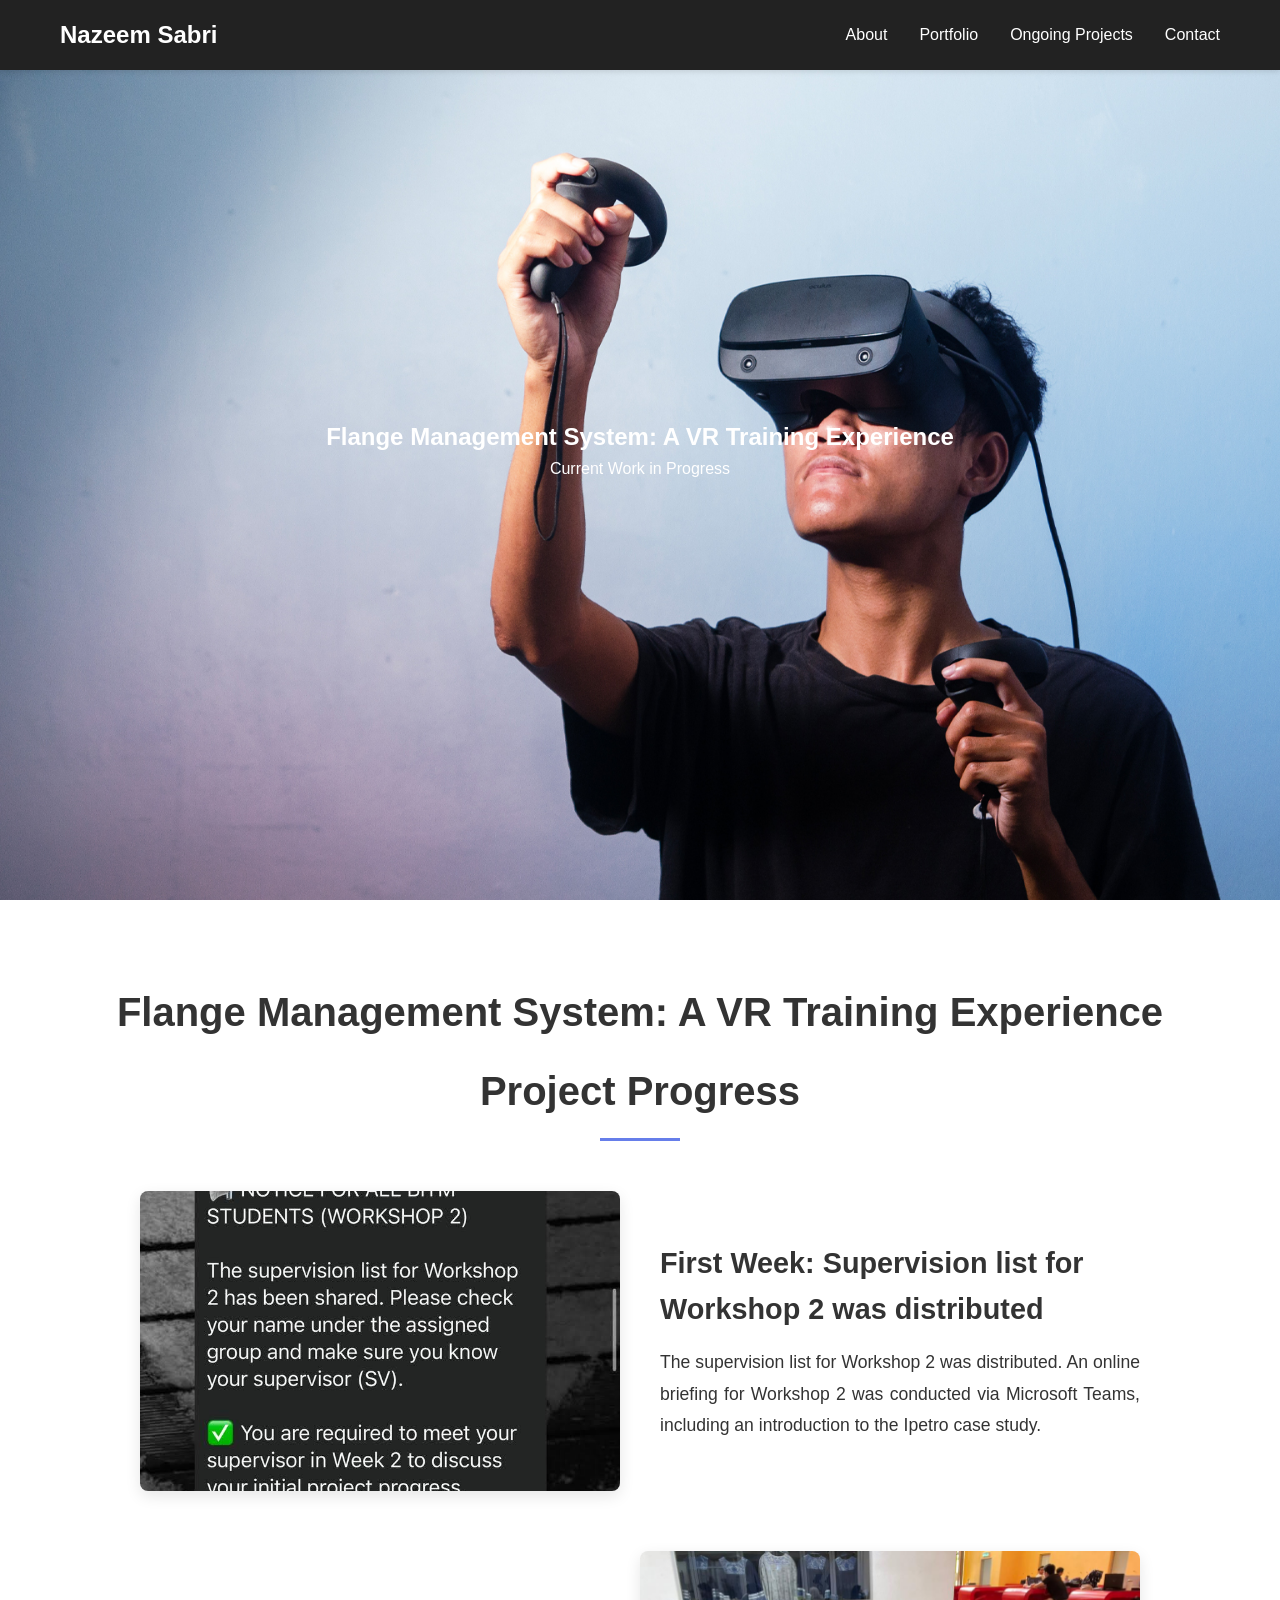
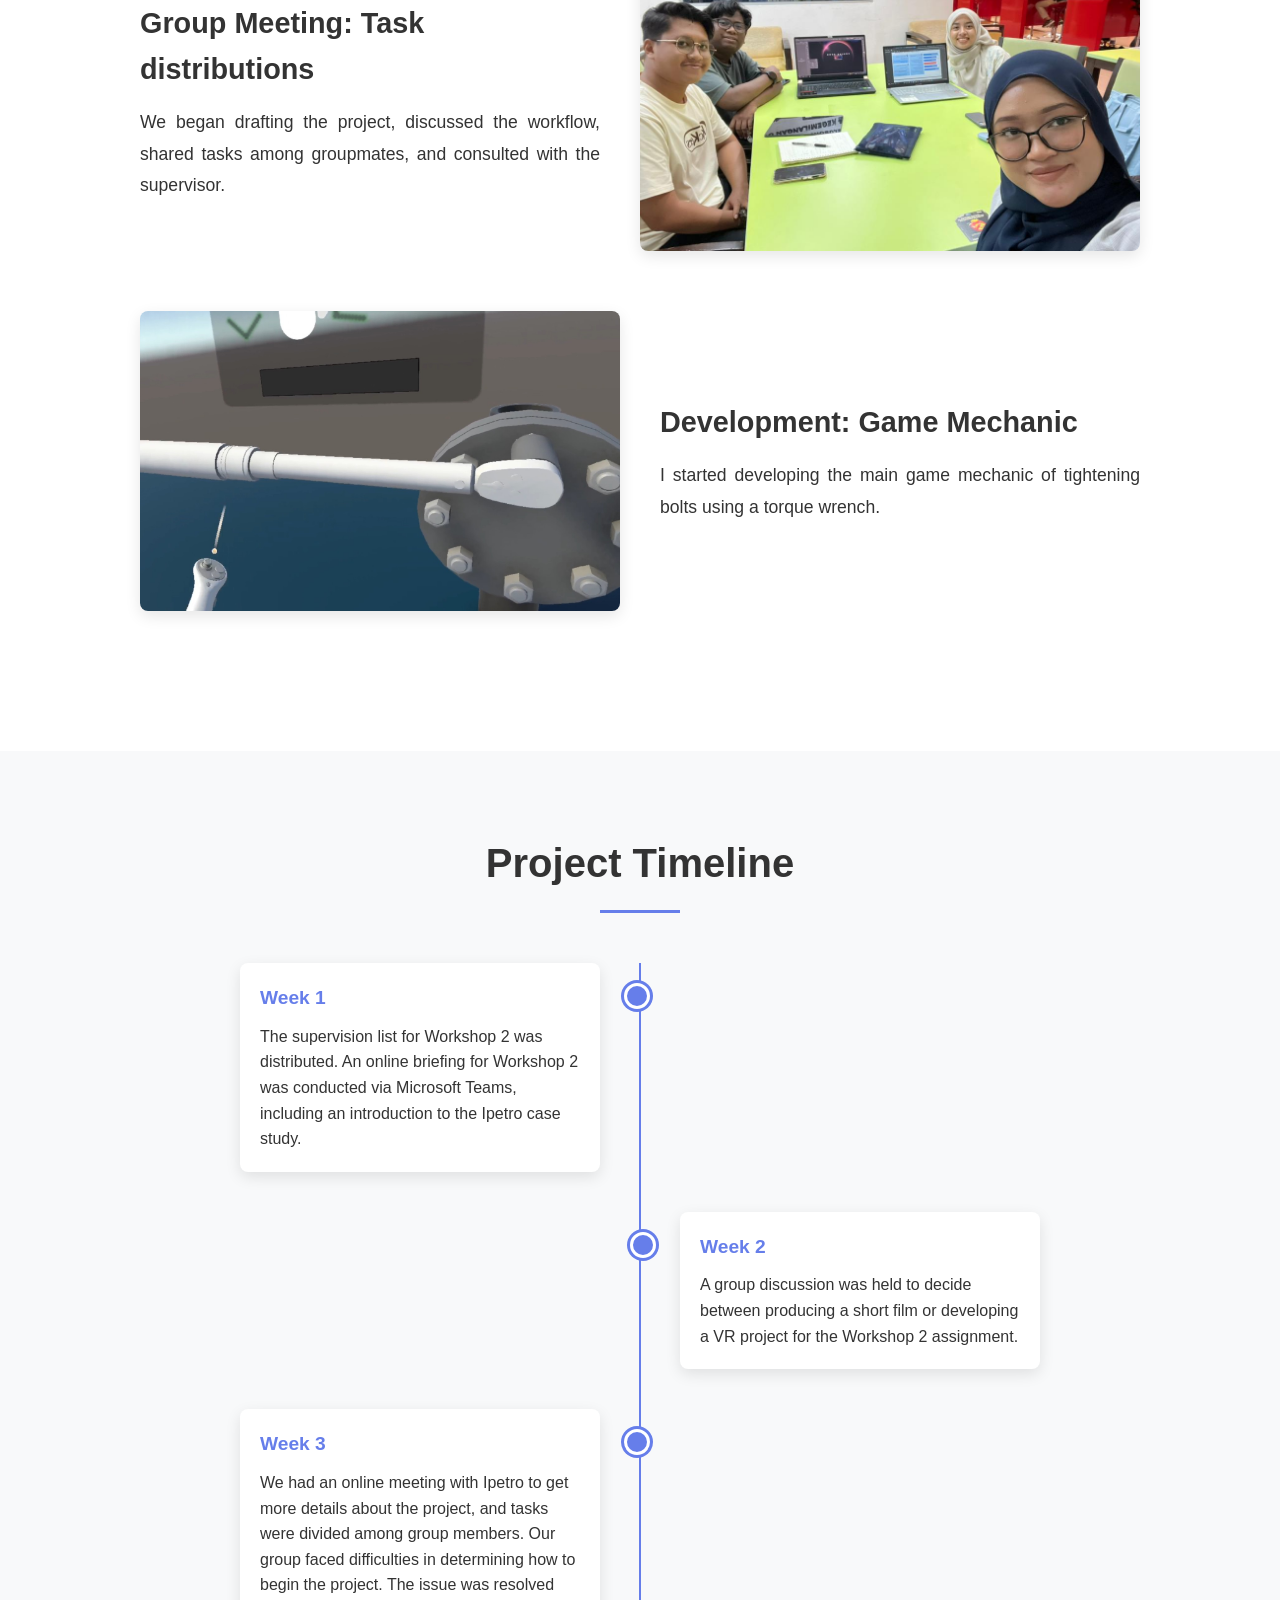
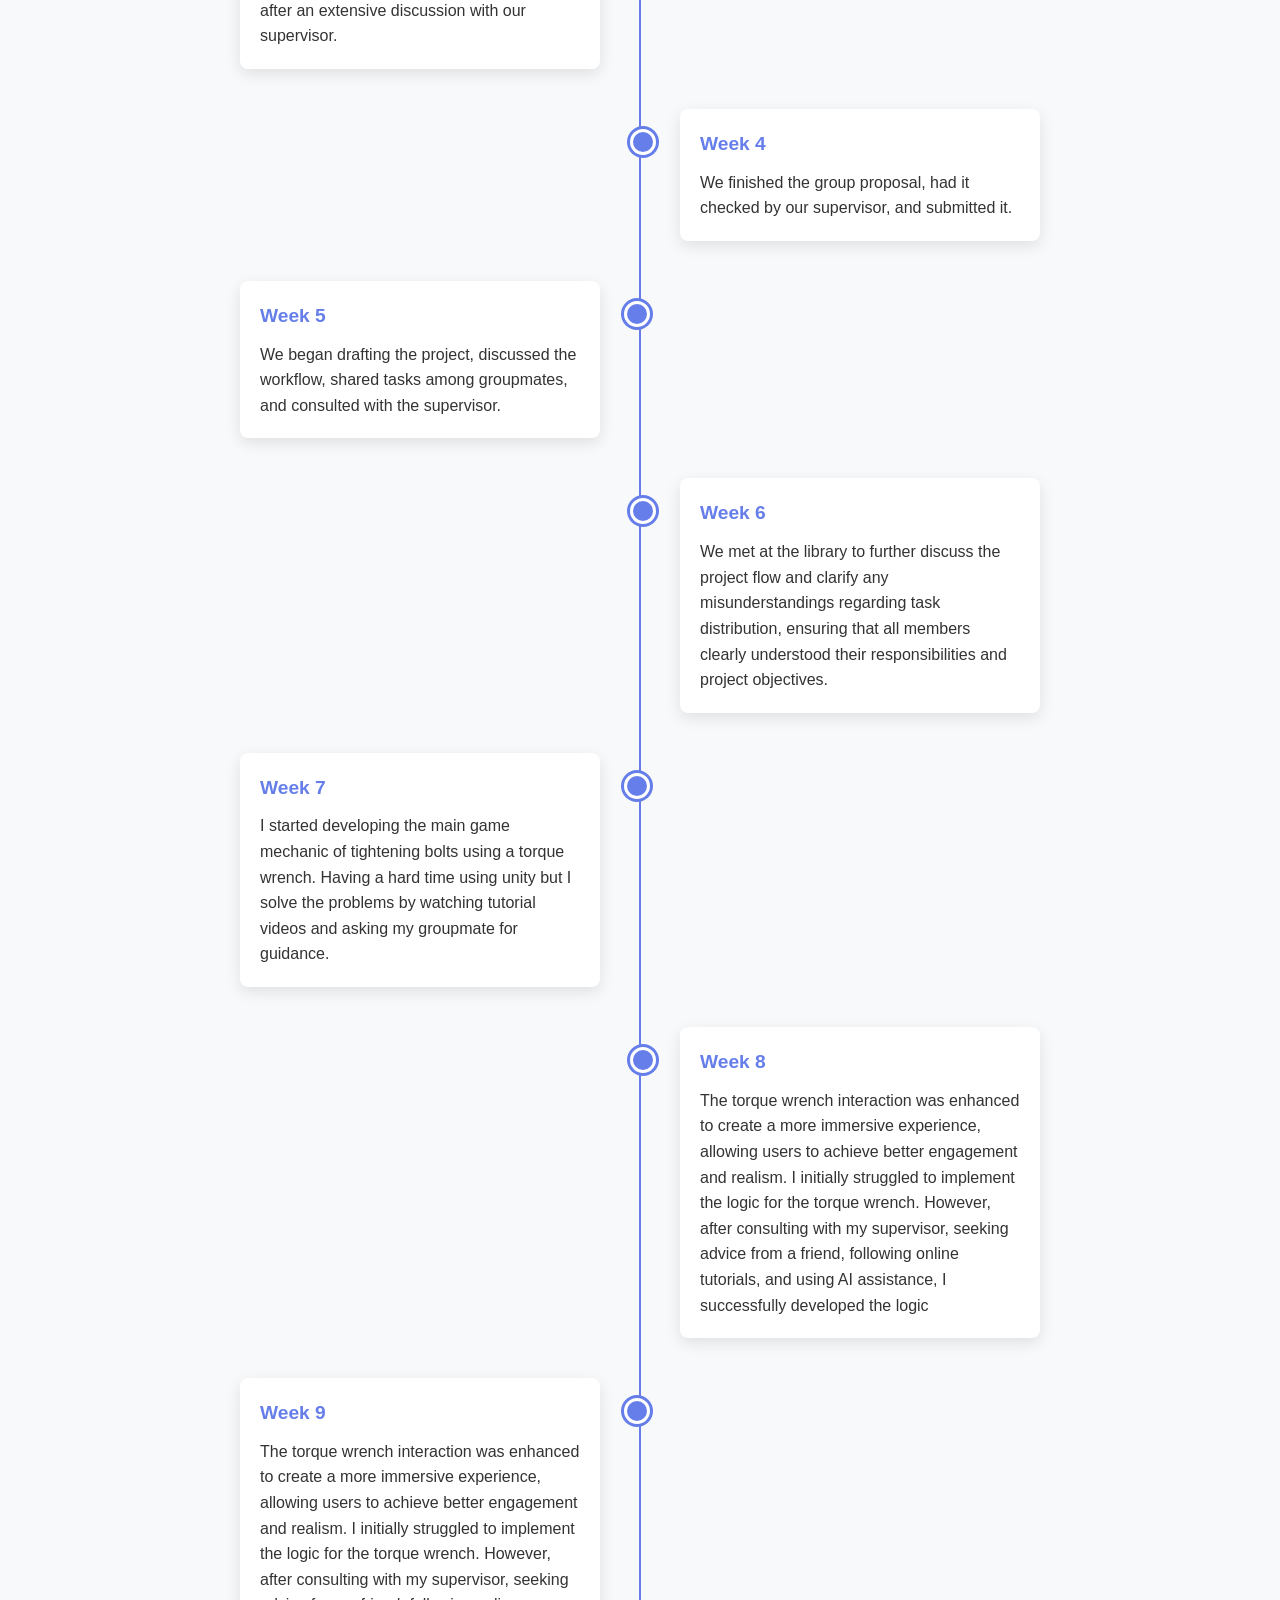
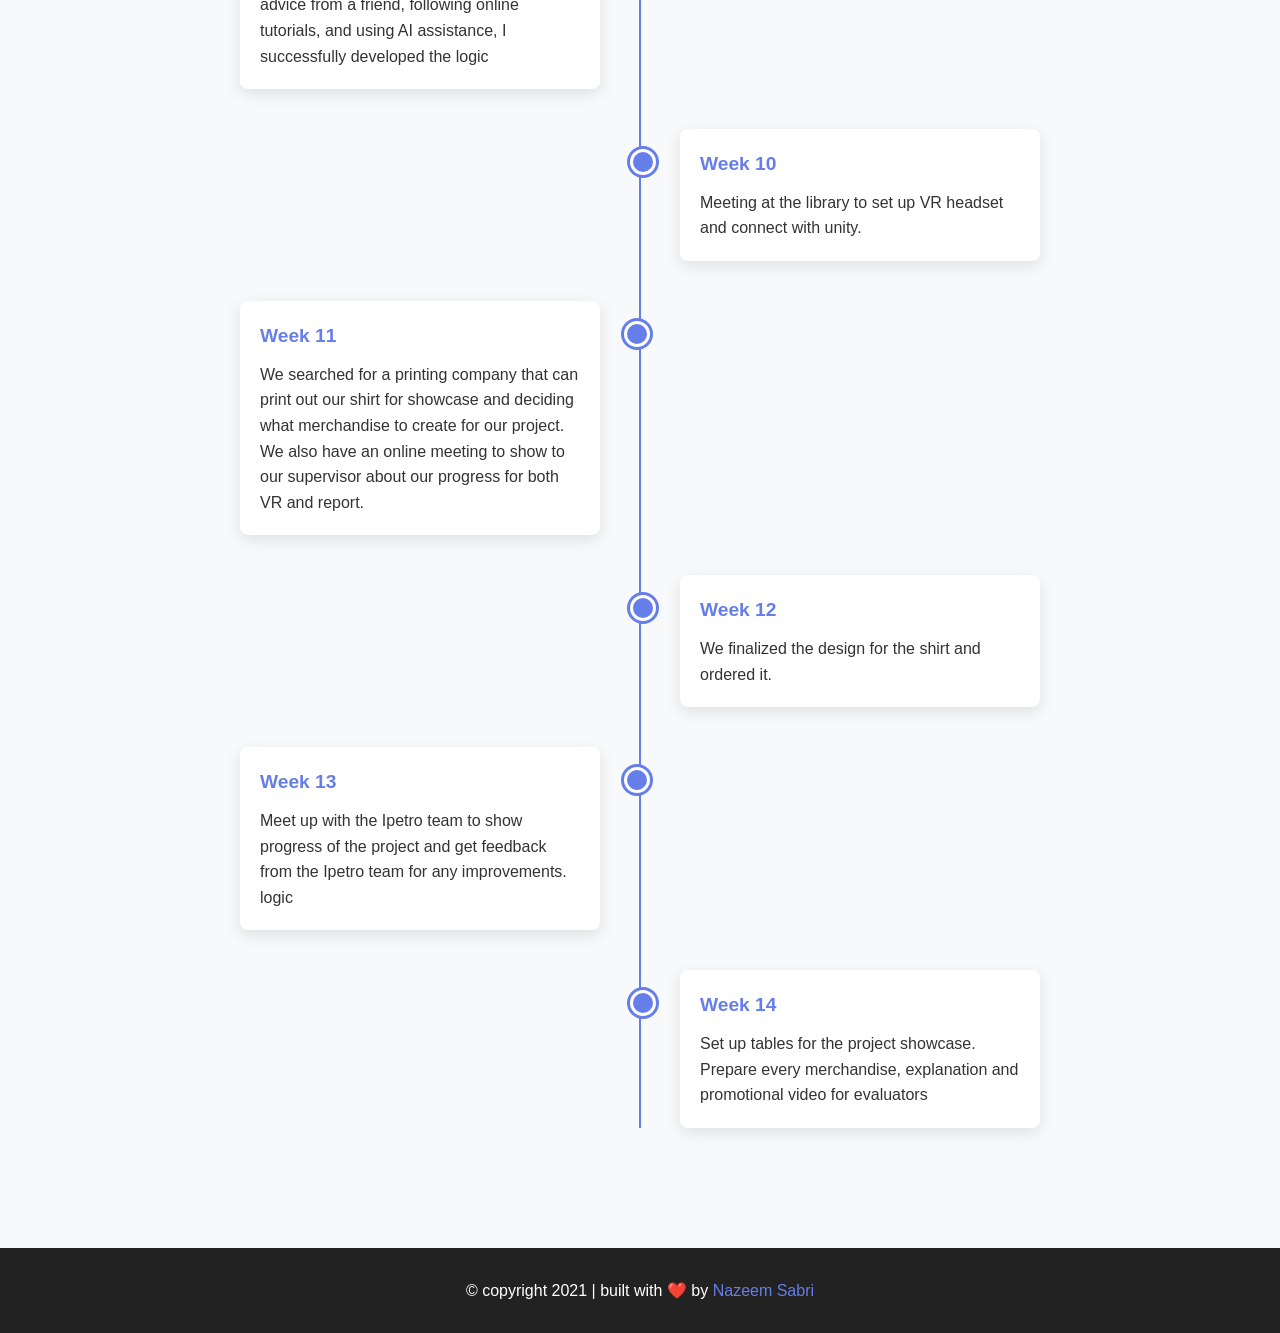
==== ongoing-projects.html @ 6ddebc59 "update img and ongoing project" ====
<!doctype html>
<html lang="en">
  <head>
    <meta charset="UTF-8" />
    <meta name="viewport" content="width=device-width, initial-scale=1.0" />
    <title>Ongoing Projects - Nazeem Sabri</title>
    <link rel="stylesheet" href="css/style.css" />
  </head>
  <body>
    <!-- Navigation -->
    <nav class="navbar">
      <div class="container">
        <a href="index.html" class="navbar-brand">Nazeem Sabri</a>
        <div class="hamburger" id="hamburger">
          <span></span>
          <span></span>
          <span></span>
        </div>
        <ul class="nav-menu" id="navMenu">
          <li><a href="index.html#about" class="nav-link">About</a></li>
          <li><a href="index.html#portfolio" class="nav-link">Portfolio</a></li>
          <li><a href="index.html#ongoing" class="nav-link">Ongoing Projects</a></li>
          <li><a href="index.html#contact" class="nav-link">Contact</a></li>
        </ul>
      </div>
    </nav>

    <!-- Hero Section -->
    <section class="heroHOP1" id="home">
      <h1>Flange Management System: A VR Training Experience</h1>
      <p>Current Work in Progress</p>
    </section>

    <!-- Project Sections -->
    <section class="projects" id="ongoing">
      <div class="container">
        <h2>Flange Management System: A VR Training Experience</h2>
        <h2>Project Progress</h2>
        <hr />

        <div class="project-section">
          <div class="project-content">
            <img src="img/HOP1/hopT1.jpg" alt="Project A" class="project-img" />
            <div class="project-text">
              <h3>First Week: Supervision list for Workshop 2 was distributed</h3>
              <p>The supervision list for Workshop 2 was distributed. An online briefing for Workshop 2 was conducted via Microsoft Teams, including an introduction to the Ipetro case study.</p>
            </div>
          </div>
        </div>

        <div class="project-section">
          <div class="project-content reverse">
            <img src="img/HOP1/hopT3.jpeg" alt="Project B" class="project-img" />
            <div class="project-text">
              <h3>Group Meeting: Task distributions</h3>
              <p>We began drafting the project, discussed the workflow, shared tasks among groupmates, and consulted with the supervisor.</p>
            </div>
          </div>
        </div>

        <div class="project-section">
          <div class="project-content">
            <img src="img/HOP1/hopT4.jpg" alt="Project C" class="project-img" />
            <div class="project-text">
              <h3>Development: Game Mechanic</h3>
              <p>I started developing the main game mechanic of tightening bolts using a torque wrench.</p>
            </div>
          </div>
        </div>
      </div>
    </section>

    <!-- Timeline Section -->
    <section class="timeline-section">
      <div class="container">
        <h2>Project Timeline</h2>
        <hr />
        <div class="timeline">
          <div class="timeline-item">
            <div class="timeline-content">
              <h3>Week 1</h3>
              <p>The supervision list for Workshop 2 was distributed. An online briefing for Workshop 2 was conducted via Microsoft Teams, including an introduction to the Ipetro case study.</p>
            </div>
          </div>
          <div class="timeline-item">
            <div class="timeline-content">
              <h3>Week 2</h3>
              <p>A group discussion was held to decide between producing a short film or developing a VR project for the Workshop 2 assignment.</p>
            </div>
          </div>
          <div class="timeline-item">
            <div class="timeline-content">
              <h3>Week 3</h3>
              <p>
                We had an online meeting with Ipetro to get more details about the project, and tasks were divided among group members. Our group faced difficulties in determining how to begin the
                project. The issue was resolved after an extensive discussion with our supervisor.
              </p>
            </div>
          </div>
          <div class="timeline-item">
            <div class="timeline-content">
              <h3>Week 4</h3>
              <p>We finished the group proposal, had it checked by our supervisor, and submitted it.</p>
            </div>
          </div>
          <div class="timeline-item">
            <div class="timeline-content">
              <h3>Week 5</h3>
              <p>We began drafting the project, discussed the workflow, shared tasks among groupmates, and consulted with the supervisor.</p>
            </div>
          </div>
          <div class="timeline-item">
            <div class="timeline-content">
              <h3>Week 6</h3>
              <p>
                We met at the library to further discuss the project flow and clarify any misunderstandings regarding task distribution, ensuring that all members clearly understood their
                responsibilities and project objectives.
              </p>
            </div>
          </div>
          <div class="timeline-item">
            <div class="timeline-content">
              <h3>Week 7</h3>
              <p>
                I started developing the main game mechanic of tightening bolts using a torque wrench. Having a hard time using unity but I solve the problems by watching tutorial videos and asking my
                groupmate for guidance.
              </p>
            </div>
          </div>
          <div class="timeline-item">
            <div class="timeline-content">
              <h3>Week 8</h3>
              <p>
                The torque wrench interaction was enhanced to create a more immersive experience, allowing users to achieve better engagement and realism. I initially struggled to implement the logic
                for the torque wrench. However, after consulting with my supervisor, seeking advice from a friend, following online tutorials, and using AI assistance, I successfully developed the
                logic
              </p>
            </div>
          </div>
          <div class="timeline-item">
            <div class="timeline-content">
              <h3>Week 9</h3>
              <p>
                The torque wrench interaction was enhanced to create a more immersive experience, allowing users to achieve better engagement and realism. I initially struggled to implement the logic
                for the torque wrench. However, after consulting with my supervisor, seeking advice from a friend, following online tutorials, and using AI assistance, I successfully developed the
                logic
              </p>
            </div>
          </div>
          <div class="timeline-item">
            <div class="timeline-content">
              <h3>Week 10</h3>
              <p>Meeting at the library to set up VR headset and connect with unity.</p>
            </div>
          </div>
          <div class="timeline-item">
            <div class="timeline-content">
              <h3>Week 11</h3>
              <p>
                We searched for a printing company that can print out our shirt for showcase and deciding what merchandise to create for our project. We also have an online meeting to show to our
                supervisor about our progress for both VR and report.
              </p>
            </div>
          </div>
          <div class="timeline-item">
            <div class="timeline-content">
              <h3>Week 12</h3>
              <p>We finalized the design for the shirt and ordered it.</p>
            </div>
          </div>
          <div class="timeline-item">
            <div class="timeline-content">
              <h3>Week 13</h3>
              <p>Meet up with the Ipetro team to show progress of the project and get feedback from the Ipetro team for any improvements. logic</p>
            </div>
          </div>
          <div class="timeline-item">
            <div class="timeline-content">
              <h3>Week 14</h3>
              <p>Set up tables for the project showcase. Prepare every merchandise, explanation and promotional video for evaluators</p>
            </div>
          </div>
        </div>
      </div>
    </section>

    <!-- Footer -->
    <footer>
      <div class="container">
        <p>&copy; copyright 2021 | built with ❤️ by <a href="https://www.instagram.com/mnsb289/" target="_blank">Nazeem Sabri</a></p>
      </div>
    </footer>
    <script src="js/script.js"></script>
  </body>
</html>
---- css/style.css ----
* {
  margin: 0;
  padding: 0;
  box-sizing: border-box;
}

body {
  font-family: "Segoe UI", Tahoma, Geneva, Verdana, sans-serif;
  line-height: 1.6;
  color: #333;
}

/* Navigation */
.navbar {
  background-color: #222;
  padding: 1rem 0;
  position: fixed;
  width: 100%;
  top: 0;
  z-index: 1000;
  box-shadow: 0 2px 5px rgba(0, 0, 0, 0.1);
}

.navbar .container {
  max-width: 1200px;
  margin: 0 auto;
  padding: 0 20px;
  display: flex;
  justify-content: space-between;
  align-items: center;
}

.navbar-brand {
  color: #fff;
  text-decoration: none;
  font-size: 1.5rem;
  font-weight: bold;
}

.nav-menu {
  display: flex;
  list-style: none;
  gap: 2rem;
}

.nav-menu a {
  color: #fff;
  text-decoration: none;
  transition: color 0.3s;
}

.nav-menu a:hover {
  color: #5cb3fd;
}

.hamburger {
  display: none;
  flex-direction: column;
  cursor: pointer;
}

.hamburger span {
  width: 25px;
  height: 3px;
  background-color: #fff;
  margin: 3px 0;
  transition: 0.3s;
}

/* Hero Section */
.hero {
  background-image: url(../img/a3.jpg);
  background-size: cover;
  background-repeat: no-repeat;
  color: white;
  text-align: center;
  min-height: 100vh;
  display: flex;
  flex-direction: column;
  justify-content: center;
  align-items: center;
  padding: 20px;
}

.heroHOP1 {
  background-image: url(../img/portfolioImg/HOP1.jpg);
  background-size: cover;
  background-repeat: no-repeat;
  color: white;
  text-align: center;
  min-height: 100vh;
  display: flex;
  flex-direction: column;
  justify-content: center;
  align-items: center;
  padding: 20px;
}

.hero-img {
  width: 200px;
  height: 200px;
  border-radius: 50%;
  object-fit: cover;
  border: 5px solid white;
  margin-bottom: 20px;
  box-shadow: 0 10px 30px rgba(0, 0, 0, 0.3);
}

.hero h1 {
  font-size: 3rem;
  margin-bottom: 10px;
}

.hero p {
  font-size: 1.3rem;
  opacity: 0.9;
}

.btn-explore {
  margin-top: 30px;
  padding: 15px 40px;
  background-color: white;
  color: #667eea;
  text-decoration: none;
  border-radius: 50px;
  font-size: 1.1rem;
  font-weight: 600;
  transition:
    transform 0.3s,
    box-shadow 0.3s;
  display: inline-block;
}

.btn-explore:hover {
  transform: translateY(-3px);
  box-shadow: 0 10px 25px rgba(0, 0, 0, 0.2);
}

/* Sections */
section {
  padding: 80px 20px;
}

.container {
  max-width: 1200px;
  margin: 0 auto;
}

h2 {
  text-align: center;
  font-size: 2.5rem;
  margin-bottom: 15px;
  color: #333;
}

hr {
  width: 80px;
  height: 3px;
  background-color: #667eea;
  border: none;
  margin: 0 auto 50px;
}

/* About Section */
.about {
  background-color: #f8f9fa;
}

.about-content {
  display: grid;
  grid-template-columns: 1fr 1fr;
  gap: 40px;
  max-width: 900px;
  margin: 0 auto;
}

.about-content p {
  font-size: 1.1rem;
  line-height: 1.8;
  text-align: justify;
}

/* Portfolio Section */
.portfolio-grid {
  display: grid;
  grid-template-columns: repeat(auto-fit, minmax(300px, 1fr));
  gap: 30px;
  margin-top: 40px;
}

.portfolio-item {
  position: relative;
  overflow: hidden;
  border-radius: 8px;
  box-shadow: 0 5px 15px rgba(0, 0, 0, 0.1);
  transition:
    transform 0.3s,
    box-shadow 0.3s;
}

.portfolio-item:hover {
  transform: translateY(-10px);
  box-shadow: 0 15px 30px rgba(0, 0, 0, 0.2);
}

.portfolio-item img {
  width: 100%;
  height: 250px;
  object-fit: cover;
  display: block;
}

.portfolio-link {
  display: block;
}

/* Ongoing Projects Section */
.ongoing {
  background-color: #f8f9fa;
}

/* Projects Section */
.projects {
  padding: 80px 20px;
  background-color: #fff;
}

.project-section {
  margin-bottom: 60px;
}

.project-content {
  display: flex;
  align-items: center;
  gap: 40px;
  max-width: 1000px;
  margin: 0 auto;
}

.project-content.reverse {
  flex-direction: row-reverse;
}

.project-img {
  width: 50%;
  height: 300px;
  object-fit: cover;
  border-radius: 8px;
  box-shadow: 0 5px 15px rgba(0, 0, 0, 0.1);
}

.project-text {
  width: 50%;
}

.project-text h3 {
  font-size: 1.8rem;
  margin-bottom: 15px;
  color: #333;
}

.project-text p {
  font-size: 1.1rem;
  line-height: 1.8;
  text-align: justify;
}

/* Timeline Section */
.timeline-section {
  background-color: #f8f9fa;
  padding: 80px 20px;
}

.timeline {
  position: relative;
  max-width: 800px;
  margin: 0 auto;
}

.timeline::before {
  content: "";
  position: absolute;
  left: 50%;
  width: 2px;
  height: 100%;
  background-color: #667eea;
  transform: translateX(-50%);
}

.timeline-item {
  position: relative;
  margin-bottom: 40px;
  width: 50%;
  padding-right: 40px;
}

.timeline-item:nth-child(even) {
  left: 50%;
  padding-right: 0;
  padding-left: 40px;
}

.timeline-item::before {
  content: "";
  position: absolute;
  top: 20px;
  right: -10px;
  width: 20px;
  height: 20px;
  background-color: #667eea;
  border-radius: 50%;
  border: 3px solid #fff;
  box-shadow: 0 0 0 3px #667eea;
}

.timeline-item:nth-child(even)::before {
  left: -10px;
  right: auto;
}

.timeline-content {
  background-color: #fff;
  padding: 20px;
  border-radius: 8px;
  box-shadow: 0 5px 15px rgba(0, 0, 0, 0.1);
}

.timeline-content h3 {
  font-size: 1.2rem;
  margin-bottom: 10px;
  color: #667eea;
}

.timeline-content p {
  font-size: 1rem;
  line-height: 1.6;
}

/* Contact Section */
.contact {
  background-color: #f8f9fa;
}

.contact-form {
  max-width: 700px;
  margin: 0 auto;
}

.form-group {
  margin-bottom: 20px;
}

.form-group label {
  display: block;
  margin-bottom: 5px;
  font-weight: 600;
  color: #555;
}

.form-group input,
.form-group select,
.form-group textarea {
  width: 100%;
  padding: 12px;
  border: 1px solid #ddd;
  border-radius: 5px;
  font-size: 1rem;
  font-family: inherit;
  transition: border-color 0.3s;
}

.form-group input:focus,
.form-group select:focus,
.form-group textarea:focus {
  outline: none;
  border-color: #667eea;
}

.btn-submit {
  background-color: #667eea;
  color: white;
  padding: 12px 40px;
  border: none;
  border-radius: 5px;
  font-size: 1.1rem;
  cursor: pointer;
  transition: background-color 0.3s;
}

.btn-submit:hover {
  background-color: #5568d3;
}

/* Footer */
footer {
  background-color: #222;
  color: white;
  text-align: center;
  padding: 30px 20px;
}

footer a {
  color: #667eea;
  text-decoration: none;
}

footer a:hover {
  text-decoration: underline;
}

/* Responsive */
@media (max-width: 768px) {
  .hamburger {
    display: flex;
  }

  .nav-menu {
    position: fixed;
    left: -100%;
    top: 60px;
    flex-direction: column;
    background-color: #222;
    width: 100%;
    text-align: center;
    transition: 0.3s;
    padding: 20px 0;
  }

  .nav-menu.active {
    left: 0;
  }

  .hero h1 {
    font-size: 2rem;
  }

  .about-content {
    grid-template-columns: 1fr;
  }

  .portfolio-grid {
    grid-template-columns: 1fr;
  }

  .project-content {
    flex-direction: column;
    gap: 20px;
  }

  .project-content.reverse {
    flex-direction: column;
  }

  .project-img {
    width: 100%;
  }

  .project-text {
    width: 100%;
  }

  .timeline::before {
    left: 20px;
  }

  .timeline-item {
    width: 100%;
    padding-right: 0;
    padding-left: 60px;
  }

  .timeline-item:nth-child(even) {
    left: 0;
    padding-left: 60px;
  }

  .timeline-item::before {
    left: 10px;
    right: auto;
  }

  .timeline-item:nth-child(even)::before {
    left: 10px;
  }
}
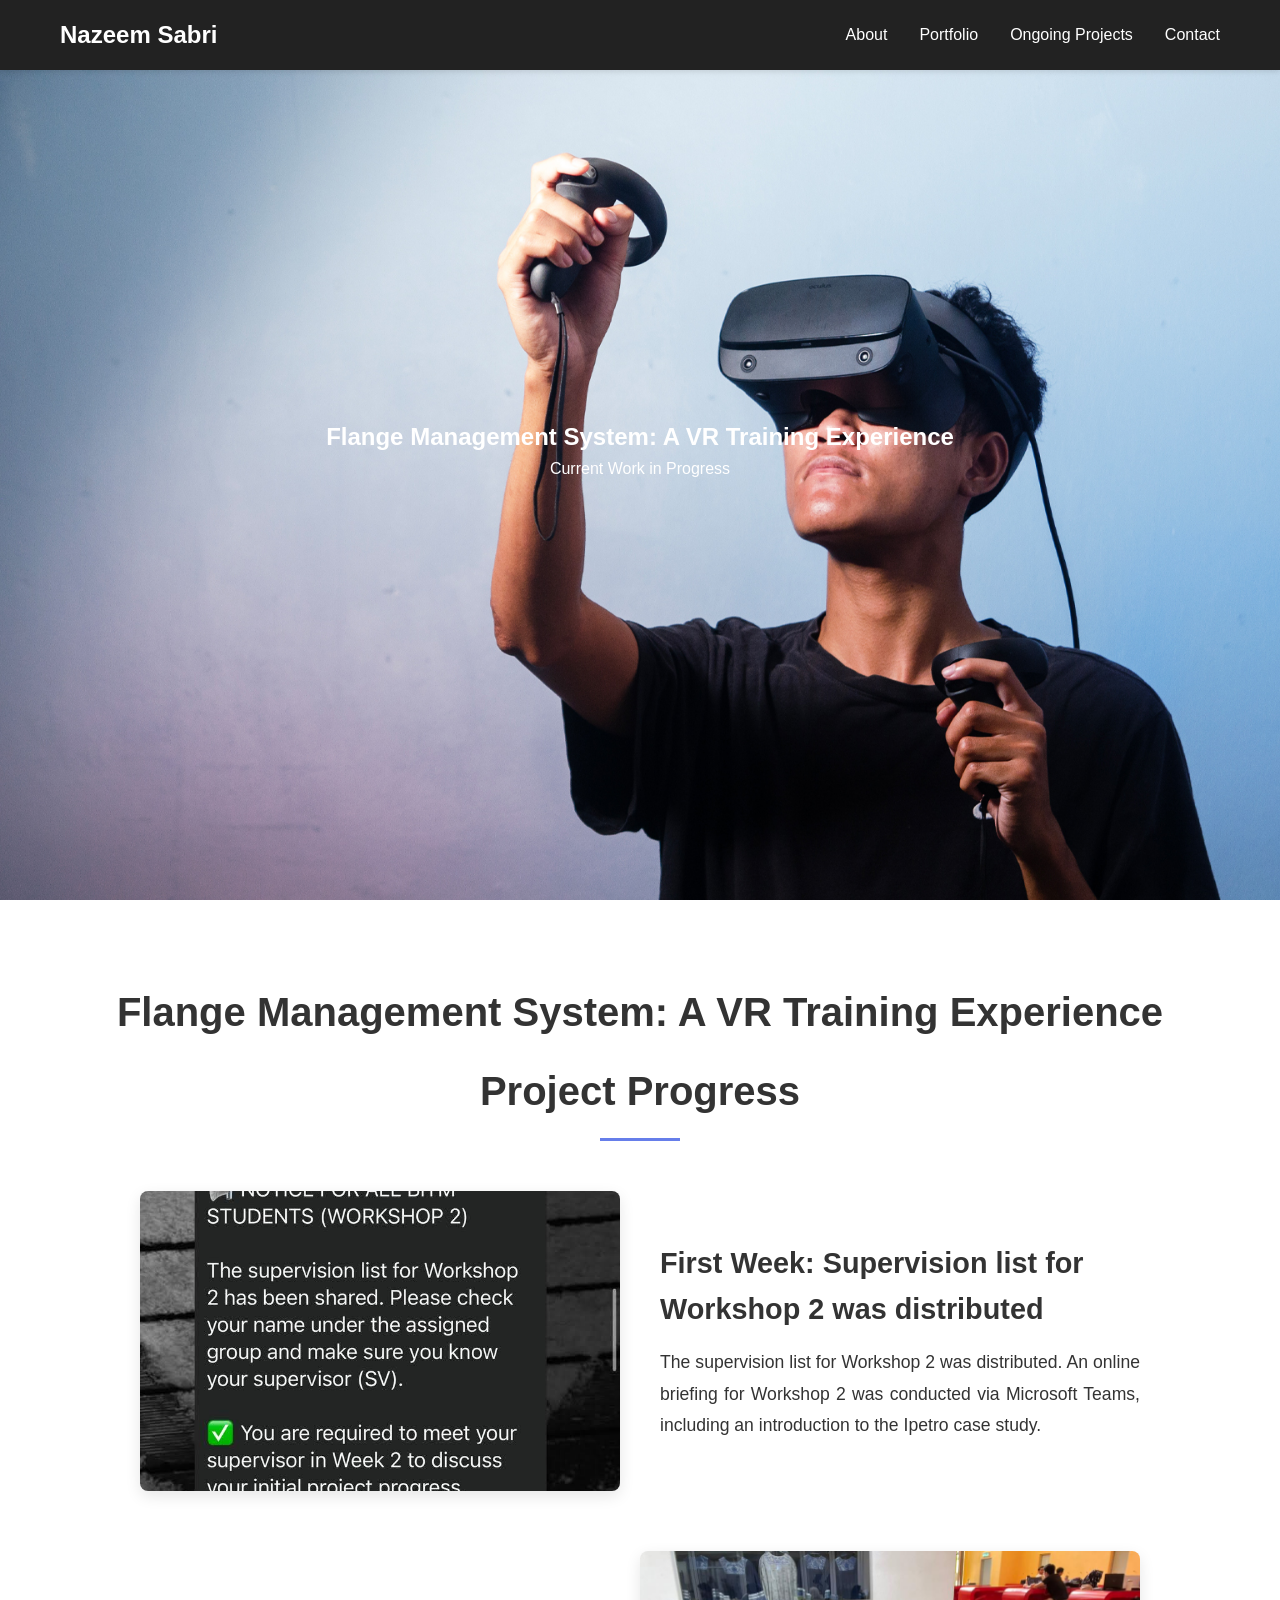
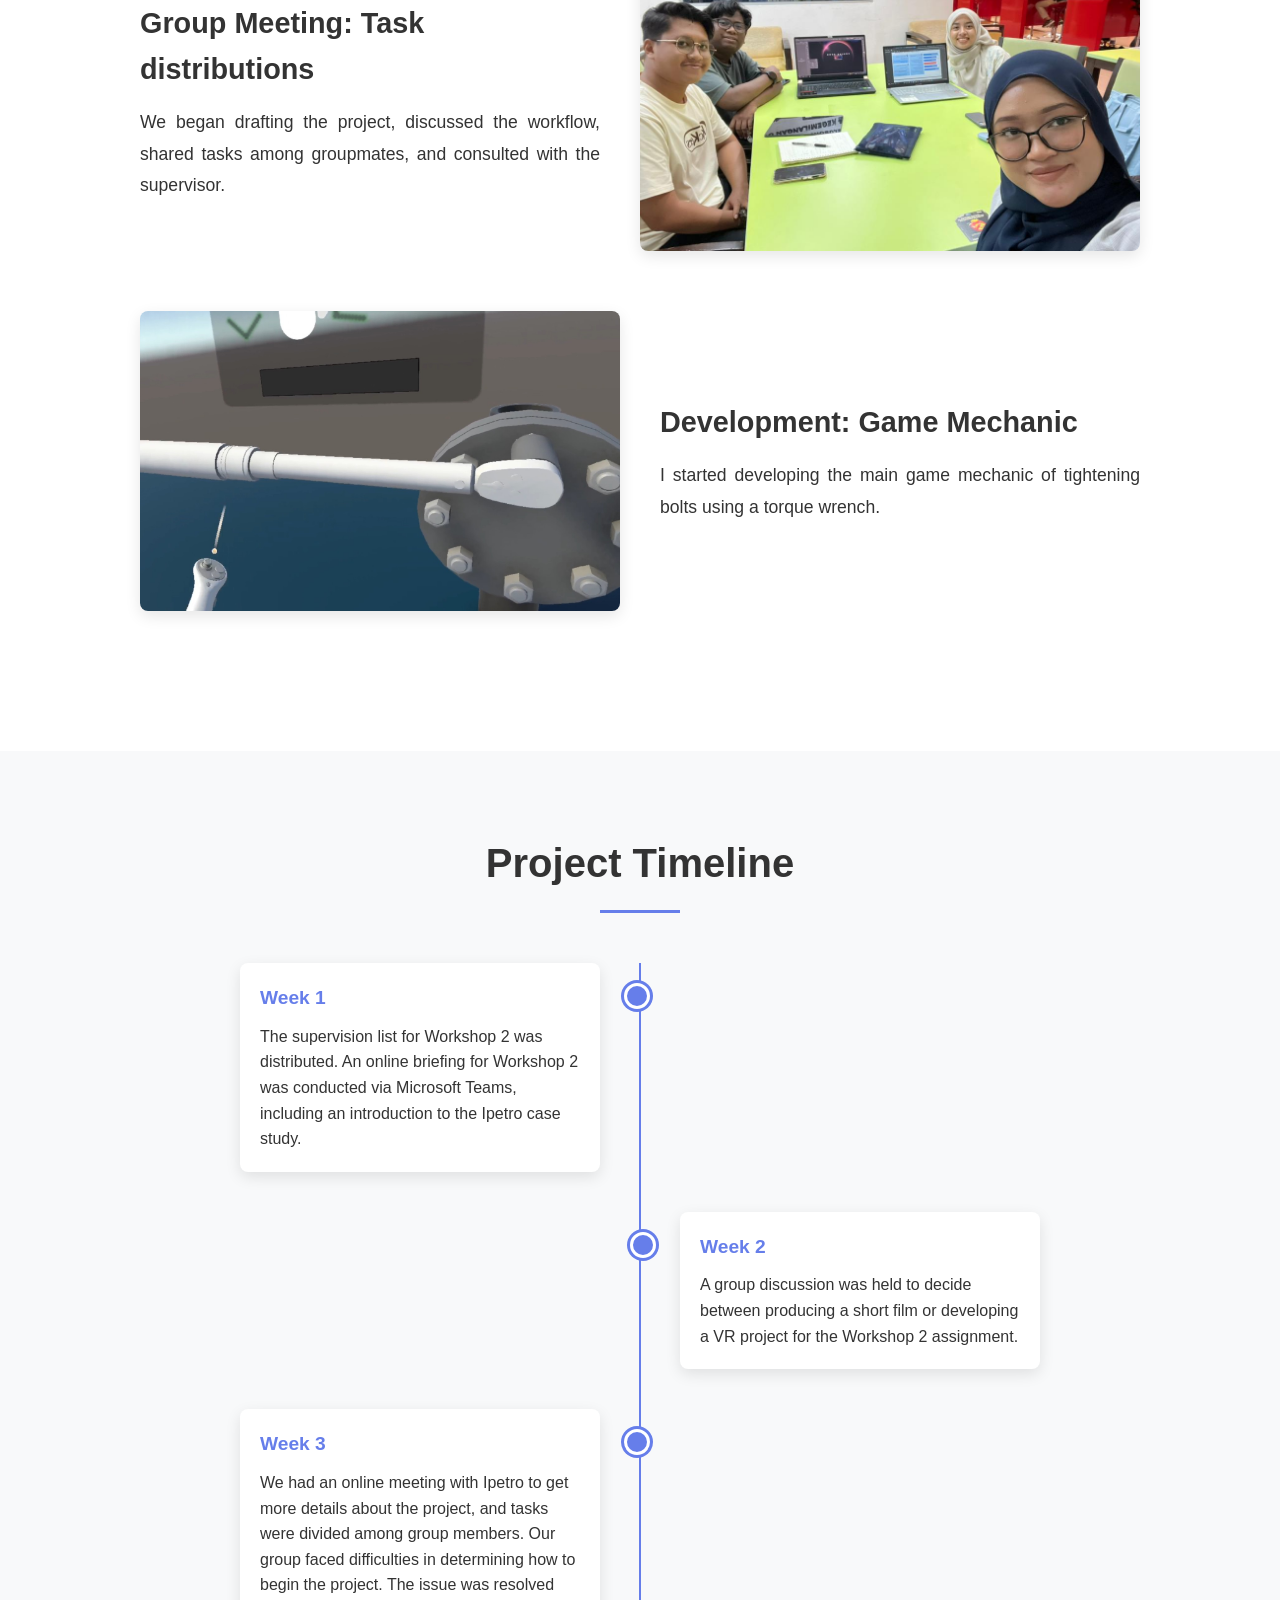
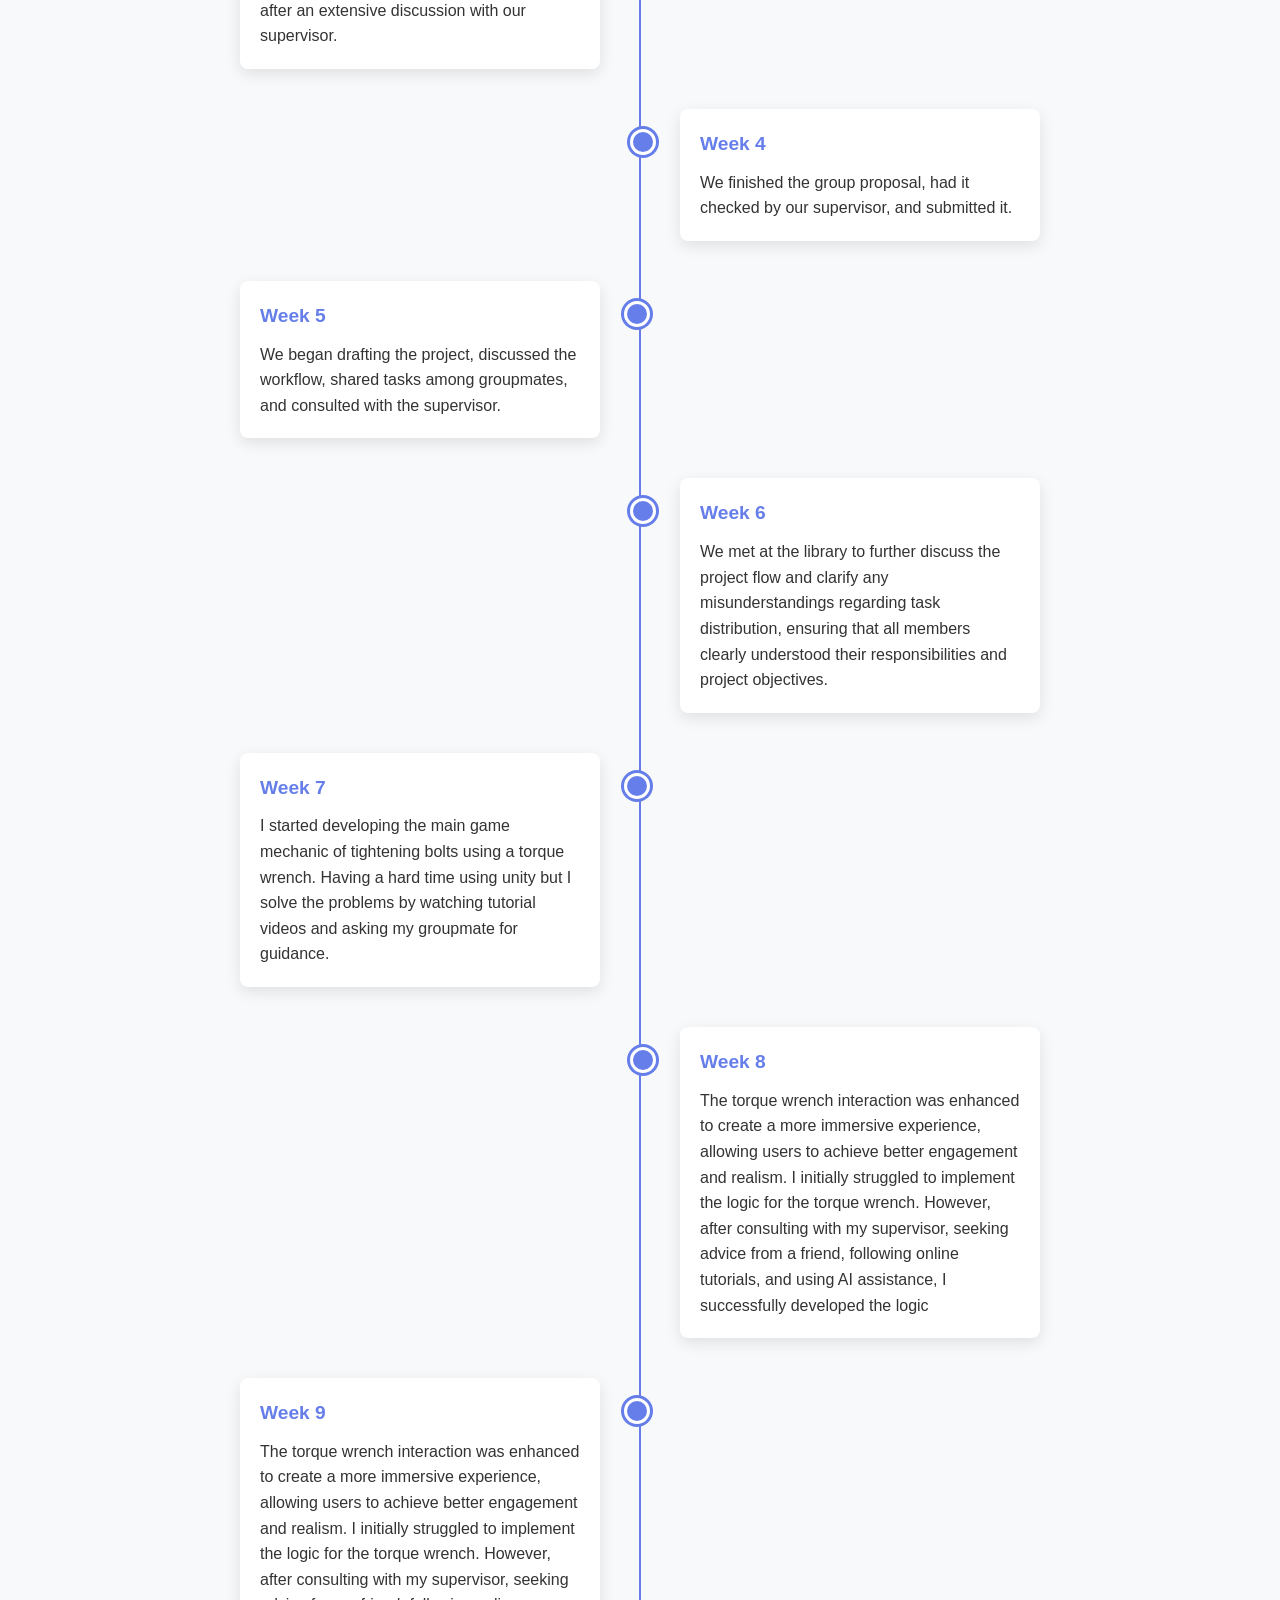
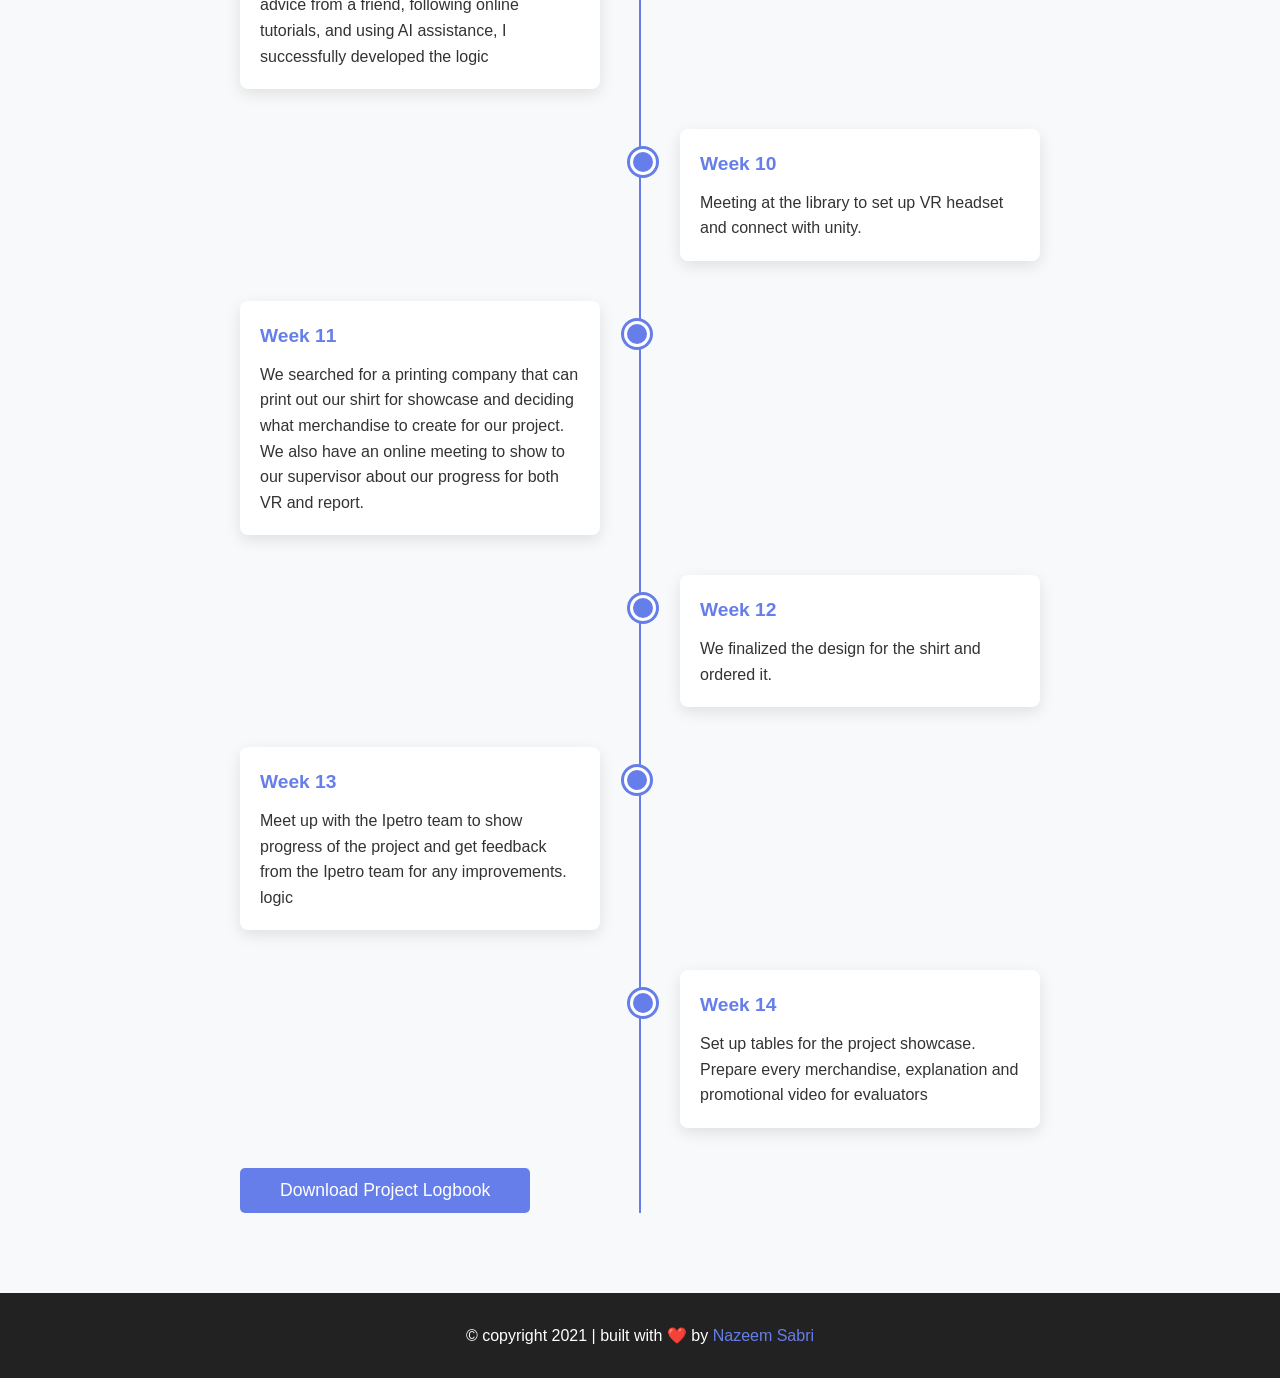
==== commit e6f07ee4: "add download logbook button" ====
--- a/ongoing-projects.html
+++ b/ongoing-projects.html
@@ -180,6 +180,10 @@
               <p>Set up tables for the project showcase. Prepare every merchandise, explanation and promotional video for evaluators</p>
             </div>
           </div>
+          <!-- ================================Download the full timeline as a PDF=============================== -->
+          <a href="docs/Workshop2_Report.pdf" download>
+            <button class="btn-submit">Download Project Logbook</button>
+          </a>
         </div>
       </div>
     </section>
